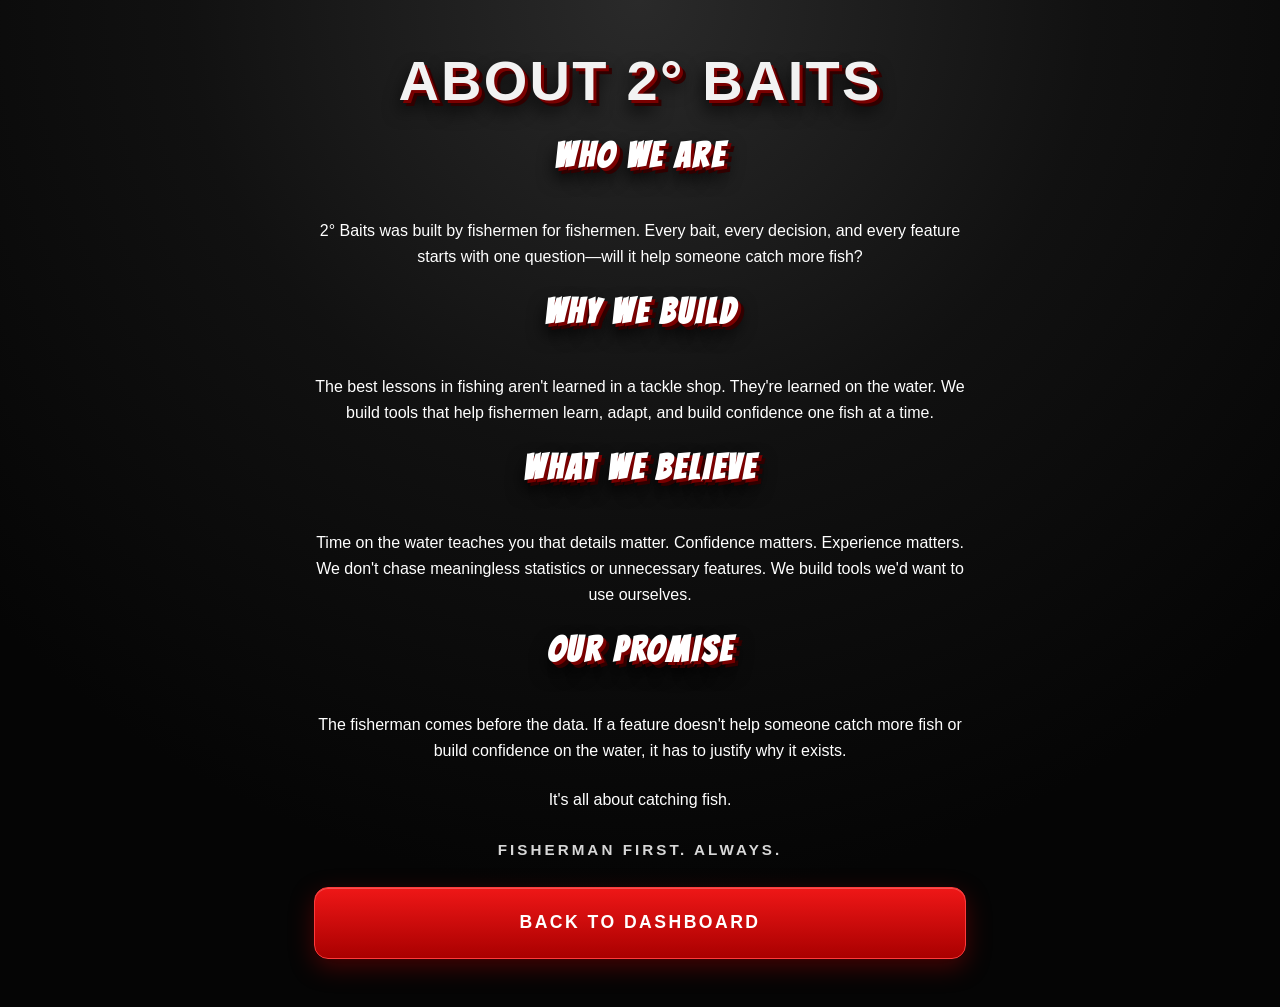
==== about.html @ 56cbf72c "Add dedicated lesson-text class to About page closing statement" ====
<!DOCTYPE html>
<html lang="en">
<head>
    <meta charset="UTF-8">
    <meta name="viewport" content="width=device-width, initial-scale=1.0">
    <title>About 2° Baits</title>
    <link rel="stylesheet" href="style.css">
</head>
<body>
    <main class="app-shell about-page">
        <h1>ABOUT 2° BAITS</h1>


        <h2>WHO WE ARE</h2>
<p>2° Baits was built by fishermen for fishermen. Every bait, every decision, and every feature starts with one question—will it help someone catch more fish?</p>

<h2>WHY WE BUILD</h2>
<p>The best lessons in fishing aren't learned in a tackle shop. They're learned on the water. We build tools that help fishermen learn, adapt, and build confidence one fish at a time.</p>

<h2>WHAT WE BELIEVE</h2>
<p>Time on the water teaches you that details matter. Confidence matters. Experience matters. We don't chase meaningless statistics or unnecessary features. We build tools we'd want to use ourselves.</p>

<h2>OUR PROMISE</h2>
<p>The fisherman comes before the data. If a feature doesn't help someone catch more fish or build confidence on the water, it has to justify why it exists.</p>

<p>It's all about catching fish.</p>

<p><strong class="lesson-text">Fisherman first. Always.</strong></p>        <button class="enter-button" type="button" onclick="window.location.href='dashboard.html'">
            BACK TO DASHBOARD
        </button>
    </main>
</body>
</html>
---- style.css ----
@import url('https://fonts.googleapis.com/css2?family=Bangers&display=swap');
* {
    box-sizing: border-box;
}

html,
body {
    min-height: 100%;
    margin: 0;
}

body {
    background:
        radial-gradient(circle at top, #2a2a2a 0%, #111 38%, #050505 75%);
    color: #ffffff;
    font-family: Arial, Helvetica, sans-serif;
}

.app-shell {
    min-height: 100vh;
    display: flex;
    align-items: center;
    justify-content: center;
    padding: 48px 24px;
}

.home-screen {
    width: 100%;
    max-width: 620px;
    text-align: center;
    transform: scale(1.08);
transform-origin: center top;
}

select {
   width: 100%;
    min-height: 56px;
    margin: 6px 0 10px;
    padding: 0 14px;
    border: 2px solid #8a8a8a;
    border-radius: 6px;
    background: linear-gradient(180deg, #242424, #121212);
    color: #ffffff;
    font-size: 1rem;
}

select option {
  background: #121212;
  color: #ffffff;
}

.field-card {
    margin-bottom: 14px;
    padding: 0;
    background: none;
    border: none;
}

.field-card p, .field-label {
    display: inline-block;
    margin: 0 0 6px;
    padding: 6px 14px;
font-family: "Bangers", cursive;
  
    font-size: 2rem;
font-weight: 1000;
text-transform: uppercase;
letter-spacing: 0.12em;
transform: skewX(-12deg) scaleX(1.15);
color: #e10600;
text-shadow:
    3px 3px 0 #7a0000,
    6px 6px 0 #300000,
    0 10px 18px #000000;
}
.logo {
    display: block;
    width: min(82vw, 340px);
    height: auto;
    margin: 0 auto 24px;
    border-radius: 24px;
    box-shadow:
        0 0 30px rgba(255, 0, 0, 0.18),
        0 18px 45px rgba(0, 0, 0, 0.7);
}

h1 {
    color: #f2f2f2;
margin: 0;
    font-size: clamp(2.2rem, 10vw, 3.5rem);
    letter-spacing: 0.04em;
    text-transform: uppercase;
        font-weight: 900;
text-shadow:
    3px 3px 0 #7a0000,
    6px 6px 0 #300000,
    0 10px 18px #000000;
        
}

h2 {
    font-family: "Bangers", cursive;
    font-size: 2.2rem;
    letter-spacing: 0.08em;
    text-transform: uppercase;
    margin: 0 0 20px;
    text-shadow:
        3px 3px 0 #7a0000,
        6px 6px 0 #300000,
        0 10px 18px #000000;
}

.tagline {
    margin: 10px 0 34px;
    color: #d7d7d7;
    font-size: 0.95rem;
    font-weight: 700;
    letter-spacing: 0.2em;
    text-transform: uppercase;
}

.lesson-text {
    margin: 10px 0 34px;
    color: #d7d7d7;
    font-size: 0.95rem;
    font-weight: 700;
    letter-spacing: 0.2em;
    text-transform: uppercase;
}

.enter-button {
    width: 100%;
    min-height: 72px;
    border: 1px solid #ff3b3b;
    border-radius: 14px;
    background: linear-gradient(180deg, #ef1717, #a90000);
    color: #ffffff;
    font-size: 1.1rem;
    font-weight: 900;
    letter-spacing: 0.14em;
    text-transform: uppercase;
    cursor: pointer;
    box-shadow:
        0 8px 24px rgba(190, 0, 0, 0.35),
        inset 0 1px 0 rgba(255, 255, 255, 0.25);
}

.enter-button:hover {
    background: linear-gradient(180deg, #ff2525, #c00000);
}

.enter-button:active {
    transform: translateY(1px);
}

.footer-text {
    margin-top: 26px;
    color: #777777;
    font-size: 0.75rem;
    letter-spacing: 0.1em;
    text-transform: uppercase;
}

.about-page {
    flex-direction: column;
    max-width: 700px;
    width: 100%;
    margin: 0 auto;
    text-align: center;
    gap: 24px;
    align-items: center;
}
.about-page p {
    margin: 0;
    line-height: 1.6;
}

.about-page .tagline {
    margin: 0;
}
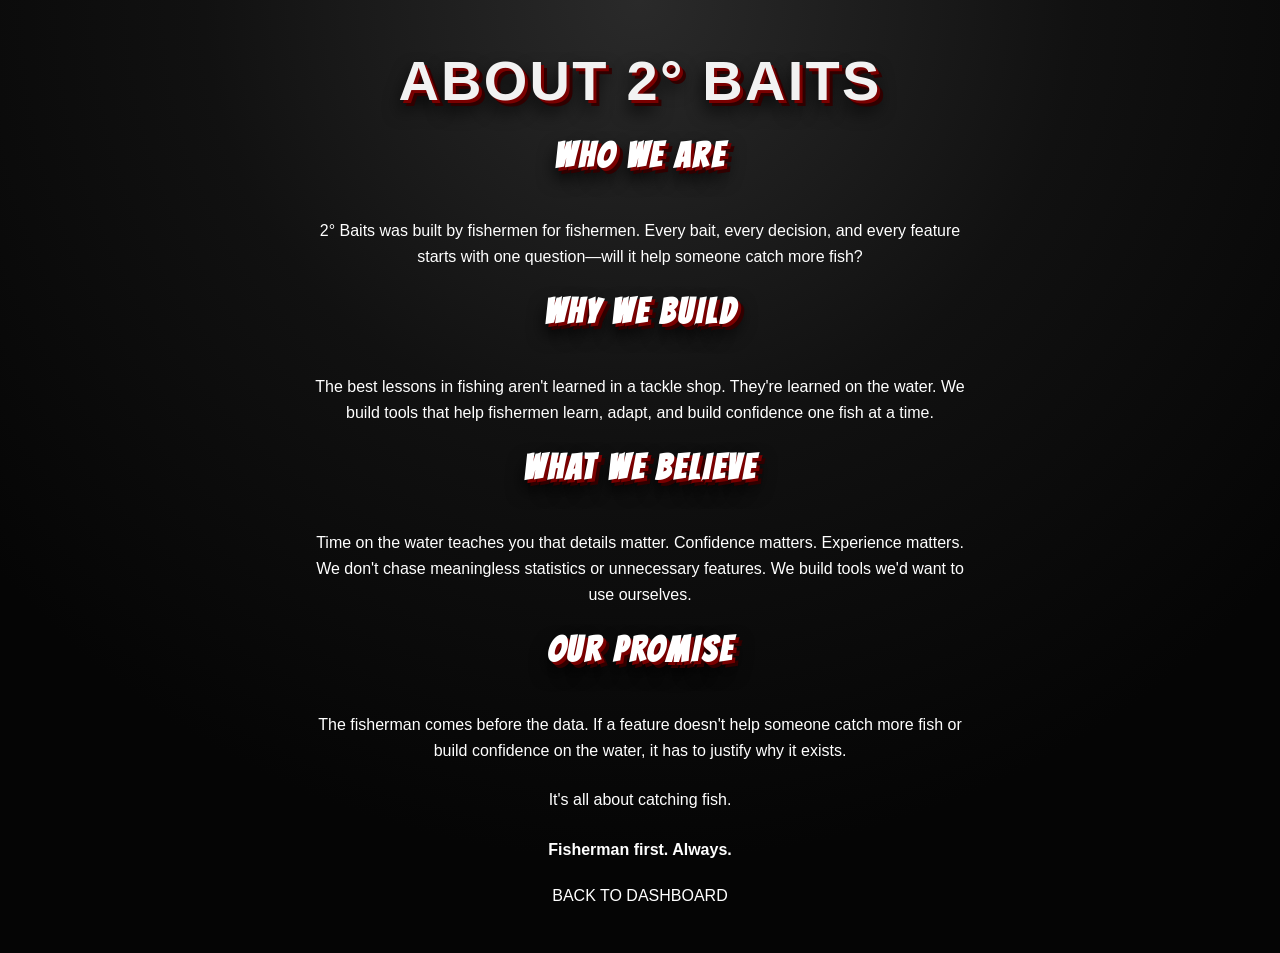
==== commit e780ecaa: "Create dedicated about-closing CSS hook" ====
--- a/about.html
+++ b/about.html
@@ -25,8 +25,7 @@
 
 <p>It's all about catching fish.</p>
 
-<p><strong class="lesson-text">Fisherman first. Always.</strong></p>        <button class="enter-button" type="button" onclick="window.location.href='dashboard.html'">
-            BACK TO DASHBOARD
+<p><strong class="about-closing">Fisherman first. Always.</strong></p>            BACK TO DASHBOARD
         </button>
     </main>
 </body>
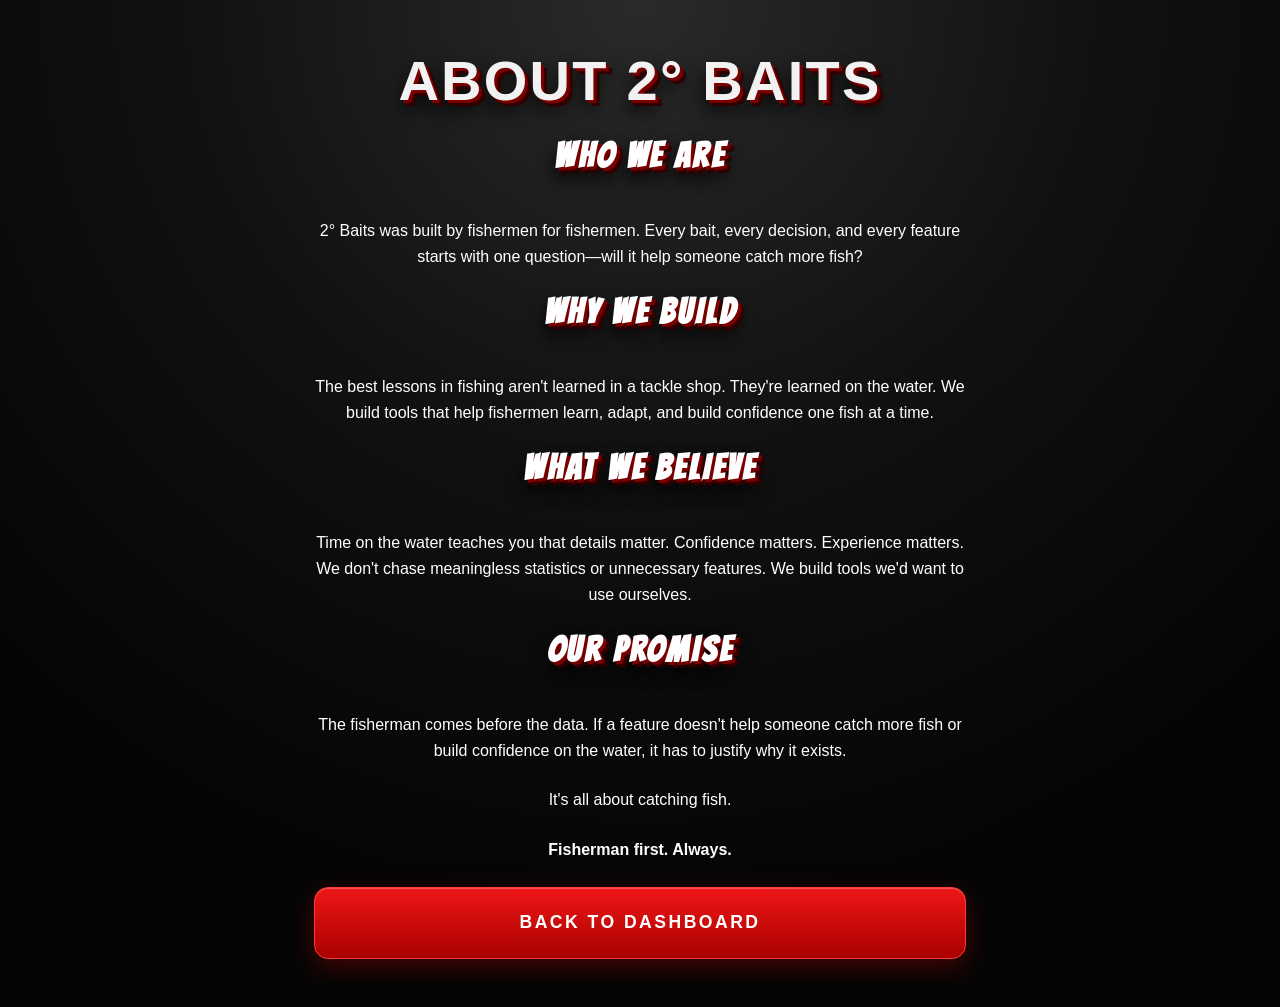
==== commit cb569fbc: "Repair About page button markup" ====
--- a/about.html
+++ b/about.html
@@ -25,8 +25,11 @@
 
 <p>It's all about catching fish.</p>
 
-<p><strong class="about-closing">Fisherman first. Always.</strong></p>            BACK TO DASHBOARD
-        </button>
-    </main>
+<p><strong class="about-closing">Fisherman first. Always.</strong></p>
+
+<button class="enter-button" type="button" onclick="window.location.href='dashboard.html'">
+BACK TO DASHBOARD
+</button>
+     </main>
 </body>
-</html> 
+</html>
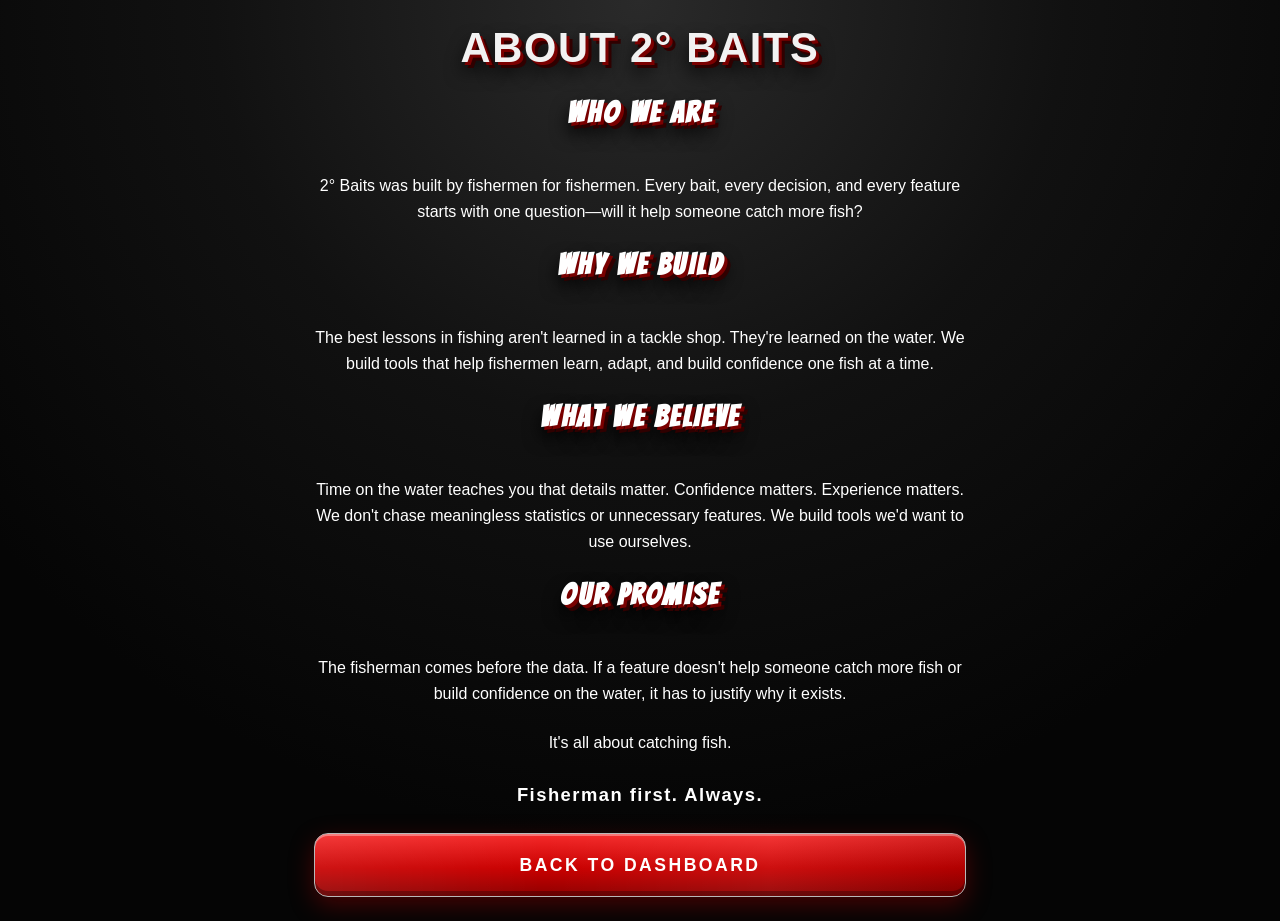
==== commit 6eb1e433: "Add About page class" ====
--- a/about.html
+++ b/about.html
@@ -6,7 +6,7 @@
     <title>About 2° Baits</title>
     <link rel="stylesheet" href="style.css">
 </head>
-<body>
+<body class="about-bg-page">    
     <main class="app-shell about-page">
         <h1>ABOUT 2° BAITS</h1>
 
--- a/style.css
+++ b/style.css
@@ -16,23 +16,45 @@
     font-family: Arial, Helvetica, sans-serif;
 }
 
+.dashboard-page {
+    background:
+        linear-gradient(rgba(255, 255, 255, 0.20), rgba(255, 255, 255, 0.20)),
+        url("dashboard-bg.png") center / cover no-repeat fixed;
+}
+
+.set-the-hook-page {
+    background:
+        linear-gradient(rgba(255, 255, 255, 0.20), rgba(255, 255, 255, 0.20)),
+        url("set-the-hook-bg.png") center / cover no-repeat fixed;
+}
+.my-catches-page {
+    background:
+        linear-gradient(rgba(255, 255, 255, 0.20), rgba(255, 255, 255, 0.20)),
+        url("my-catches-bg.png") center / cover no-repeat fixed;
+}
+
+.my-trips-page {
+    background:
+        linear-gradient(rgba(255, 255, 255, 0.20), rgba(255, 255, 255, 0.20)),
+        url("my-trips-bg.png") center / cover no-repeat fixed;
+}
 .app-shell {
     min-height: 100vh;
     display: flex;
     align-items: center;
     justify-content: center;
-    padding: 48px 24px;
-}
+padding: 24px 24px;}
 
 .home-screen {
     width: 100%;
-    max-width: 620px;
+    max-width: 560px;
     text-align: center;
-    transform: scale(1.08);
-transform-origin: center top;
-}
-
-select {
+transform: scale(1.04);
+    transform-origin: center top;
+}
+
+select,
+textarea {
    width: 100%;
     min-height: 56px;
     margin: 6px 0 10px;
@@ -75,9 +97,9 @@
 }
 .logo {
     display: block;
-    width: min(82vw, 340px);
+    width: min(78vw, 300px);
     height: auto;
-    margin: 0 auto 24px;
+    margin: 0 auto -24px;
     border-radius: 24px;
     box-shadow:
         0 0 30px rgba(255, 0, 0, 0.18),
@@ -87,7 +109,7 @@
 h1 {
     color: #f2f2f2;
 margin: 0;
-    font-size: clamp(2.2rem, 10vw, 3.5rem);
+    font-size: clamp(1.6rem, 6.5vw, 2.6rem);
     letter-spacing: 0.04em;
     text-transform: uppercase;
         font-weight: 900;
@@ -98,9 +120,24 @@
         
 }
 
+.dashboard-title {
+    display: flex;
+    align-items: flex-end;
+    justify-content: center;
+    gap: 0.18em;
+}
+
+.title-degree {
+    transform: translateY(14px) rotate(-8deg);
+}
+
+.title-words {
+    transform: translateY(-8px);
+}
+
 h2 {
     font-family: "Bangers", cursive;
-    font-size: 2.2rem;
+    font-size: 1.9rem;
     letter-spacing: 0.08em;
     text-transform: uppercase;
     margin: 0 0 20px;
@@ -130,19 +167,20 @@
 
 .enter-button {
     width: 100%;
-    min-height: 72px;
-    border: 1px solid #ff3b3b;
+    min-height: 64px;
+    border: 1px solid #b8b8b8;
     border-radius: 14px;
-    background: linear-gradient(180deg, #ef1717, #a90000);
-    color: #ffffff;
+    background: linear-gradient(90deg, rgba(255,255,255,0.08) 0%, rgba(255,255,255,0) 35%, rgba(255,255,255,0.06) 70%, rgba(0,0,0,0.12) 100%), linear-gradient(180deg, #f52a2a 0%, #c90000 55%, #8f0000 100%);
+color: #ffffff;
     font-size: 1.1rem;
     font-weight: 900;
     letter-spacing: 0.14em;
     text-transform: uppercase;
     cursor: pointer;
     box-shadow:
-        0 8px 24px rgba(190, 0, 0, 0.35),
-        inset 0 1px 0 rgba(255, 255, 255, 0.25);
+           0 8px 24px rgba(190, 0, 0, 0.35),
+    inset 0 2px 0 rgba(255, 255, 255, 0.35),
+    inset 0 -5px 0 rgba(0, 0, 0, 0.28);
 }
 
 .enter-button:hover {
@@ -178,3 +216,23 @@
 .about-page .tagline {
     margin: 0;
 }
+
+.about-closing {
+    font-size: 1.15rem;
+    letter-spacing: 0.08em;
+}
+
+.trip-history-item {
+    margin-bottom: 24px;
+    padding-bottom: 24px;
+    border-bottom: 1px solid #666;
+}
+
+.trip-best-five {
+    font-weight: bold;
+    font-size: 1.15rem;
+}
+
+.trip-water-name {
+    font-weight: bold;
+}
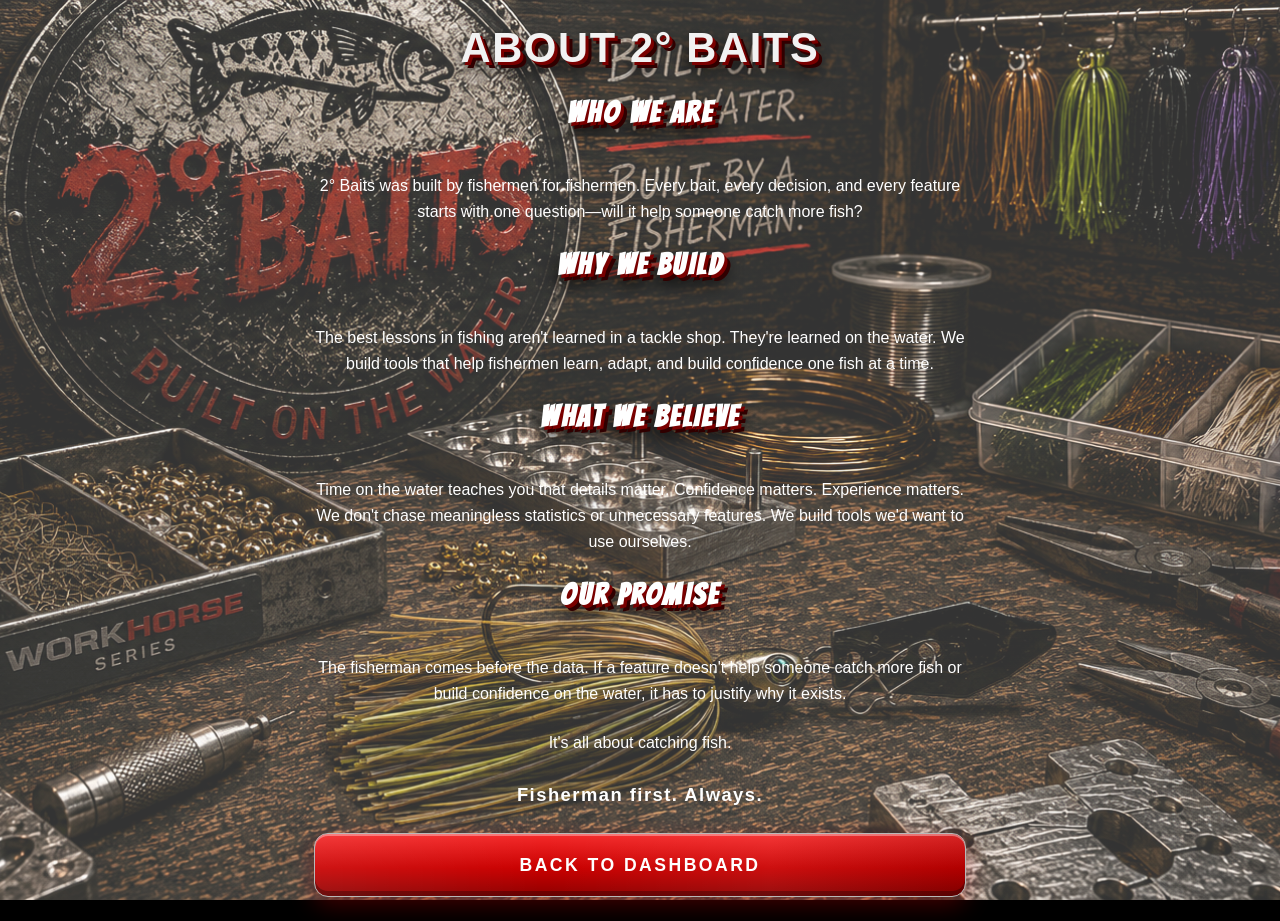
==== commit 5baa2cde: "Refresh fixed ABOUT US background" ====
--- a/about.html
+++ b/about.html
@@ -4,7 +4,7 @@
     <meta charset="UTF-8">
     <meta name="viewport" content="width=device-width, initial-scale=1.0">
     <title>About 2° Baits</title>
-    <link rel="stylesheet" href="style.css">
+    <link rel="stylesheet" href="style.css?v=2">
 </head>
 <body class="about-bg-page">    
     <main class="app-shell about-page">
--- a/style.css
+++ b/style.css
@@ -28,15 +28,48 @@
         url("set-the-hook-bg.png") center / cover no-repeat fixed;
 }
 .my-catches-page {
-    background:
-        linear-gradient(rgba(255, 255, 255, 0.20), rgba(255, 255, 255, 0.20)),
-        url("my-catches-bg.png") center / cover no-repeat fixed;
+    background: #000;
+    position: relative;
+}
+
+.my-catches-page::before {
+    content: "";
+    position: fixed;
+    inset: 0;
+    background:
+        linear-gradient(rgba(255, 255, 255, 0.20), rgba(255, 255, 255, 0.20)),
+        url("my-catches-bg.png") center center / cover no-repeat;
+    z-index: -1;
 }
 
 .my-trips-page {
-    background:
-        linear-gradient(rgba(255, 255, 255, 0.20), rgba(255, 255, 255, 0.20)),
-        url("my-trips-bg.png") center / cover no-repeat fixed;
+    background: #000;
+    position: relative;
+}
+
+.my-trips-page::before {
+    content: "";
+    position: fixed;
+    inset: 0;
+    background:
+        linear-gradient(rgba(255, 255, 255, 0.20), rgba(255, 255, 255, 0.20)),
+        url("my-trips-bg.png") center center / cover no-repeat;
+    z-index: -1;
+}
+
+.about-bg-page {
+    background: #000;
+    position: relative;
+}
+
+.about-bg-page::before {
+    content: "";
+    position: fixed;
+    inset: 0;
+    background:
+        linear-gradient(rgba(255, 255, 255, 0.20), rgba(255, 255, 255, 0.20)),
+        url("about-bg.png") center center / cover no-repeat;
+    z-index: -1;
 }
 .app-shell {
     min-height: 100vh;
@@ -73,9 +106,9 @@
 
 .field-card {
     margin-bottom: 14px;
-    padding: 0;
-    background: none;
-    border: none;
+   padding: 0;
+background: none;
+border: none;
 }
 
 .field-card p, .field-label {
@@ -236,3 +269,40 @@
 .trip-water-name {
     font-weight: bold;
 }
+
+@media (max-width: 600px) {
+    .dashboard-page {
+    background: #000;
+    position: relative;
+}
+
+    .dashboard-page::before {
+    content: "";
+    position: fixed;
+    inset: 0;
+    background:
+        linear-gradient(rgba(255, 255, 255, 0.20), rgba(255, 255, 255, 0.20)),
+        url("dashboard-bg.png") center center / cover no-repeat;
+    z-index: -1;
+}
+
+    .logo {
+    width: min(55vw, 220px);
+}
+.set-the-hook-page {
+    background: #000;
+    position: relative;
+}
+
+    .set-the-hook-page::before {
+    content: "";
+    position: fixed;
+    inset: 0;
+    background:
+        linear-gradient(rgba(255, 255, 255, 0.20), rgba(255, 255, 255, 0.20)),
+        url("set-the-hook-bg.png") center center / cover no-repeat;
+    z-index: -1;
+}
+}
+    
+}
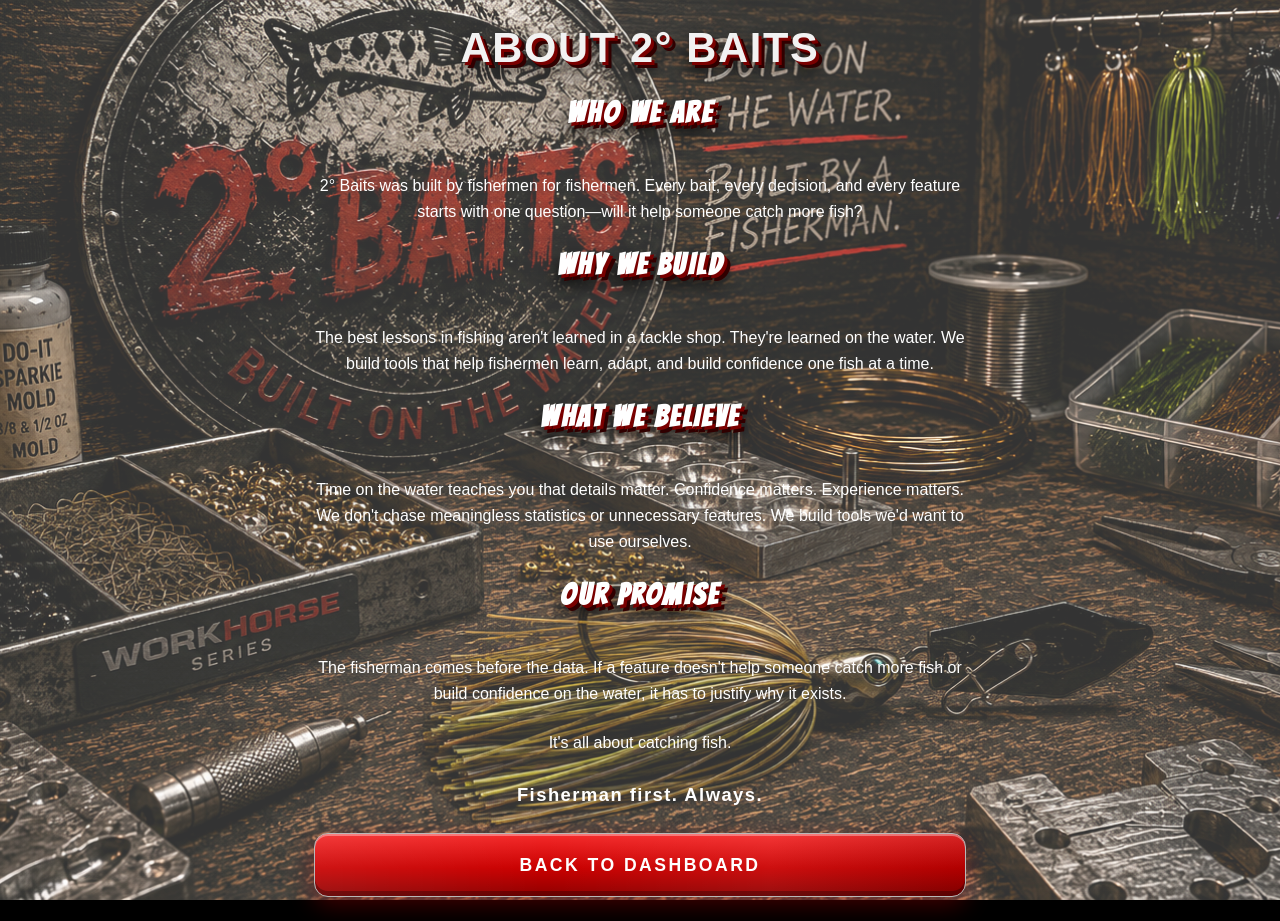
==== commit 1f9376be: "Refresh ABOUT US logo position" ====
--- a/about.html
+++ b/about.html
@@ -4,7 +4,7 @@
     <meta charset="UTF-8">
     <meta name="viewport" content="width=device-width, initial-scale=1.0">
     <title>About 2° Baits</title>
-    <link rel="stylesheet" href="style.css?v=2">
+    <link rel="stylesheet" href="style.css?v=5">
 </head>
 <body class="about-bg-page">    
     <main class="app-shell about-page">
--- a/style.css
+++ b/style.css
@@ -68,7 +68,7 @@
     inset: 0;
     background:
         linear-gradient(rgba(255, 255, 255, 0.20), rgba(255, 255, 255, 0.20)),
-        url("about-bg.png") center center / cover no-repeat;
+        url("about-bg.png") 30% center / cover no-repeat;
     z-index: -1;
 }
 .app-shell {
